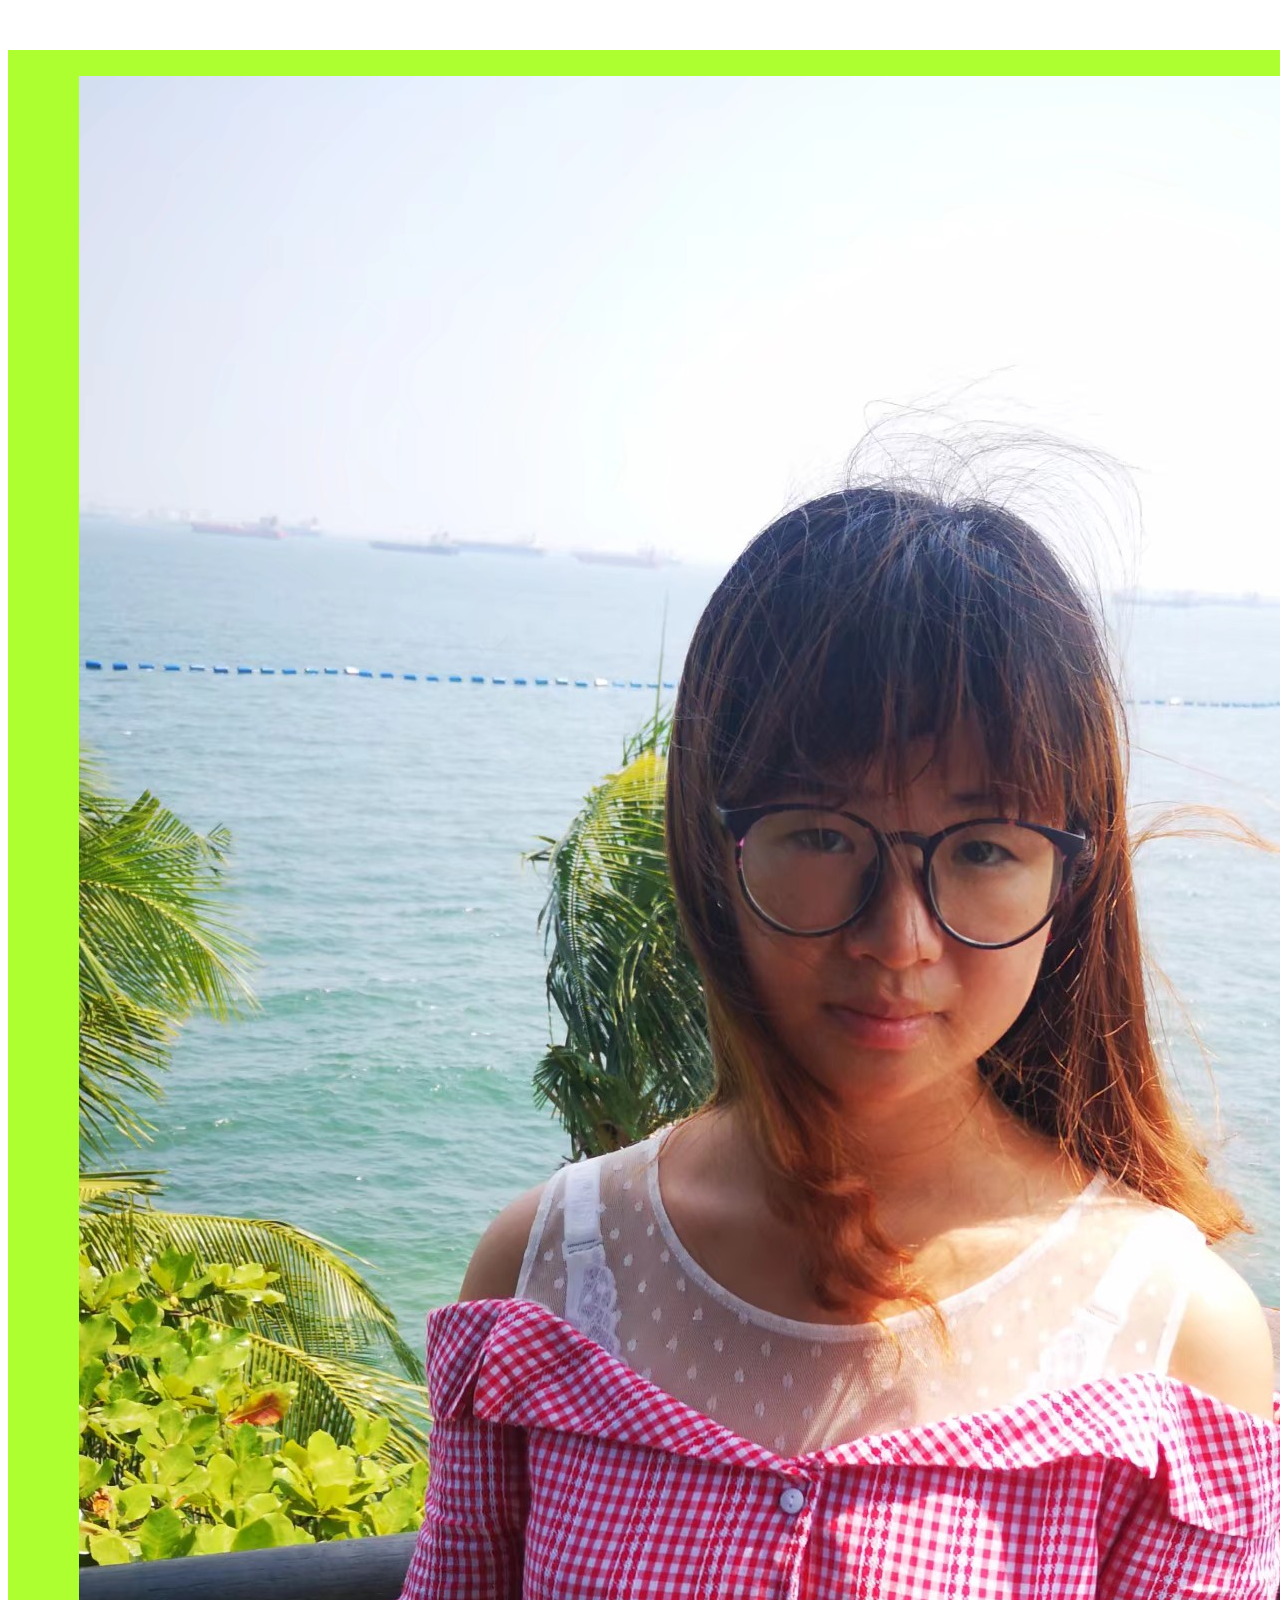
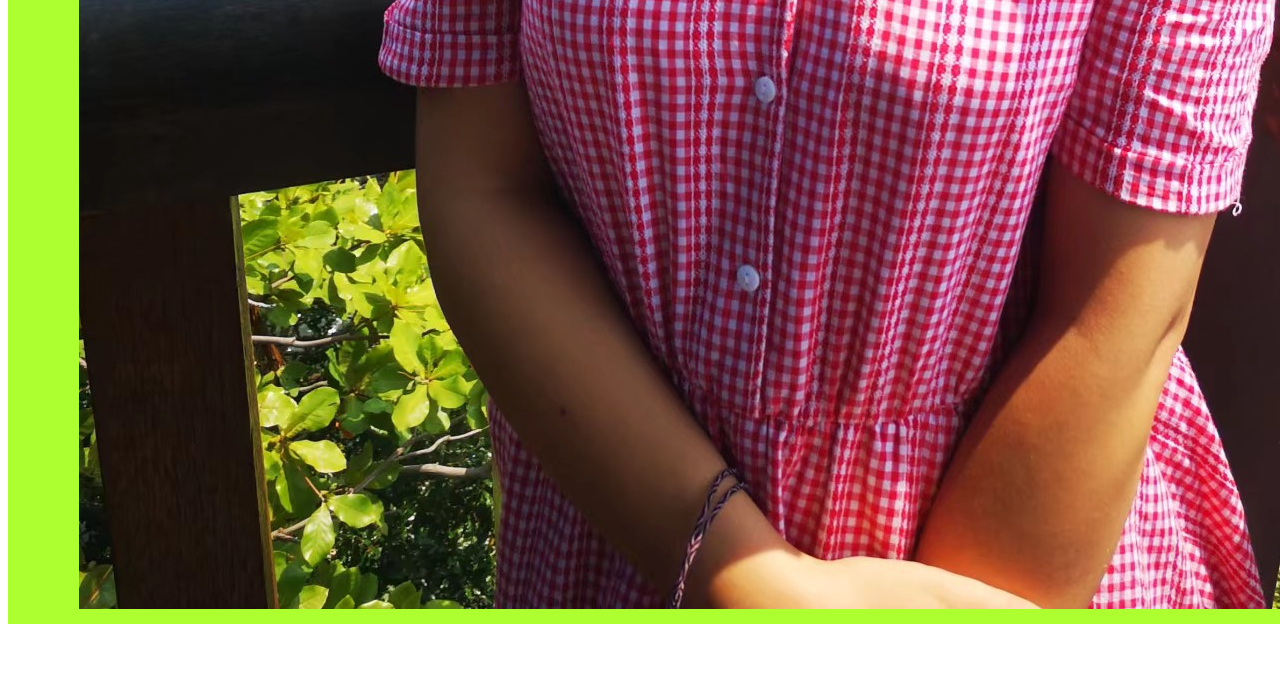
==== photo.html @ 29c4cbd7 "li" ====
<!DOCTYPE html>
<html lang="en">
<head>
    <meta charset="UTF-8">
    <title>photos</title>
    <style type="text/css">
        *{
            magin:0;
            padding:0;
        }

        #outer{
            width:1800px;
            margin:50px auto;
            padding:10px;
            background-color:greenyellow;
            text-align: center;
        }
    </style>
    <script type="text/javascript">
        window.onload=function(){
          var before=getElementById("before");
          var next=getElementById("next");

          var img=document.getElementsByName("img")[0];
          var imgArr=["1.jpeg","2.jpeg","3.jpeg","4.jpeg","5.jpeg","6.jpeg","7.jpeg","8.jpeg","9.jpeg","10.jpeg"];
            //图片数组
            var index=0;

            var info=document.getElementById("info");

          before.onclick=function(){
              index--;
              if(index<0){
                  index=imgArr.length-1;
              }
              img.src=imgArr[index];
              info.innerHTML="一共"+imgArr.length+"张图片，当前第"+(index+1)+"张";
              //设置提示文字
          };
          //上一张按钮
          next.onclick=function(){
              index++;
              if(index>imgArr.length-1){
                  index=0;
              }
              img.src=imgArr[index];
              info.innerHTML="一共"+imgArr.length+"张图片，当前第"+(index+1)+"张";
              //设置提示文字
          };
        };
    </script>
</head>
<body>
    <div id="outer">
        <p id="info"></p>
        <img src="1.jpeg" alt="beauty"/>
        <button id="before">before</button>
        <button id="next">next</button>
    </div>

</body>
</html>
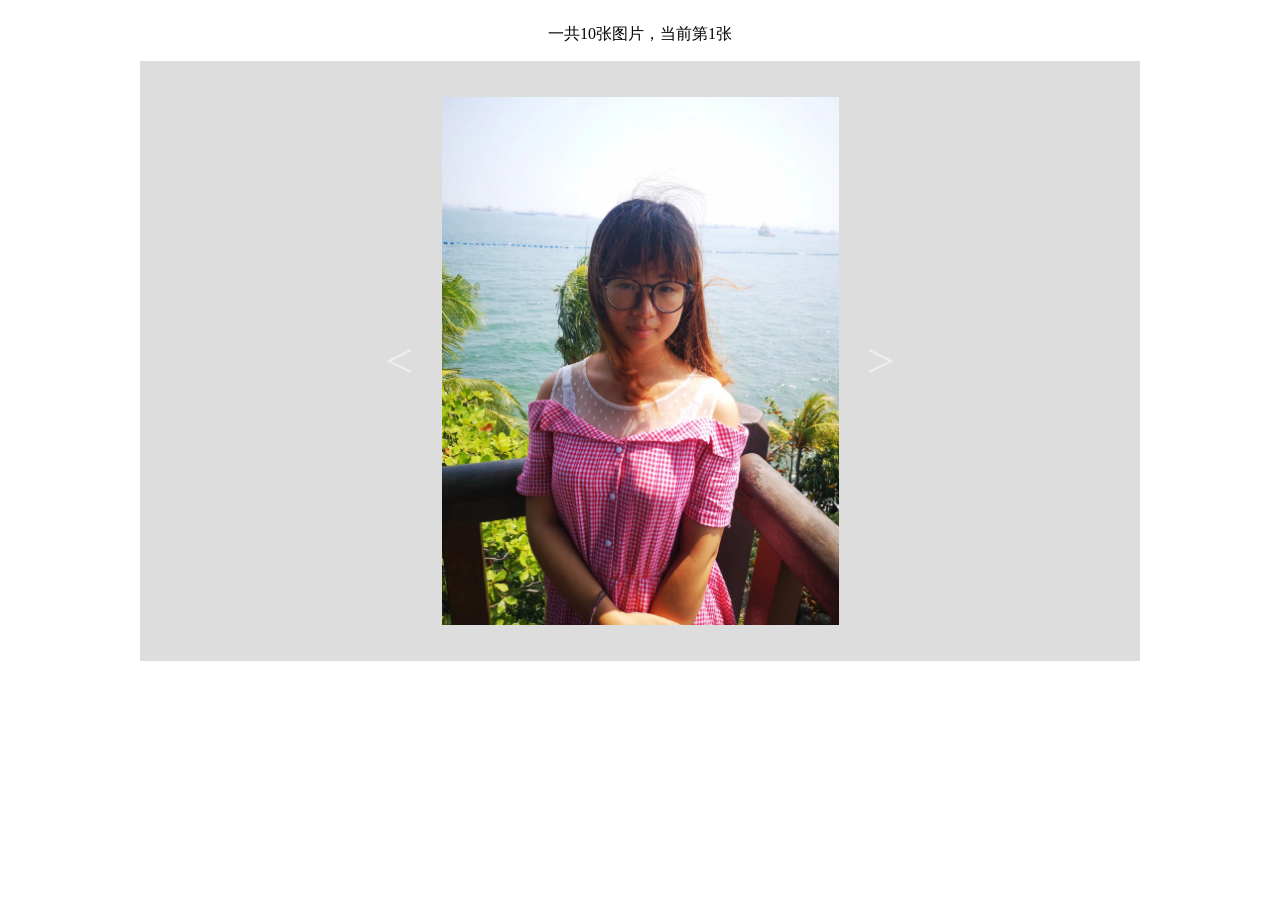
==== commit aa1eb9fe: "2018-08-21" ====
--- a/photo.html
+++ b/photo.html
@@ -3,61 +3,45 @@
 <head>
     <meta charset="UTF-8">
     <title>photos</title>
-    <style type="text/css">
-        *{
-            magin:0;
-            padding:0;
-        }
-
-        #outer{
-            width:1800px;
-            margin:50px auto;
-            padding:10px;
-            background-color:greenyellow;
-            text-align: center;
-        }
-    </style>
-    <script type="text/javascript">
-        window.onload=function(){
-          var before=getElementById("before");
-          var next=getElementById("next");
-
-          var img=document.getElementsByName("img")[0];
-          var imgArr=["1.jpeg","2.jpeg","3.jpeg","4.jpeg","5.jpeg","6.jpeg","7.jpeg","8.jpeg","9.jpeg","10.jpeg"];
-            //图片数组
-            var index=0;
-
-            var info=document.getElementById("info");
-
-          before.onclick=function(){
-              index--;
-              if(index<0){
-                  index=imgArr.length-1;
-              }
-              img.src=imgArr[index];
-              info.innerHTML="一共"+imgArr.length+"张图片，当前第"+(index+1)+"张";
-              //设置提示文字
-          };
-          //上一张按钮
-          next.onclick=function(){
-              index++;
-              if(index>imgArr.length-1){
-                  index=0;
-              }
-              img.src=imgArr[index];
-              info.innerHTML="一共"+imgArr.length+"张图片，当前第"+(index+1)+"张";
-              //设置提示文字
-          };
-        };
-    </script>
+    <link rel="stylesheet" type="text/css" href="./css/photo.css">
 </head>
 <body>
+<div class="container">
+    <p id="info"></p>
     <div id="outer">
-        <p id="info"></p>
-        <img src="1.jpeg" alt="beauty"/>
-        <button id="before">before</button>
-        <button id="next">next</button>
+        <a class="narrow" id="before">&lt;</a>
+        <img id="imgContainer" src="./image/1.jpeg" alt="beauty"/>
+        <a class="narrow" id="next">&gt;</a>
     </div>
+</div>
 
+<script type="text/javascript">
+    window.onload = function () {
+        var before = document.getElementById("before");
+        var next = document.getElementById("next");
+        var img = document.getElementById("imgContainer");
+        var imgArr = [ "1.jpeg", "2.jpeg", "3.jpeg", "4.jpeg", "5.jpeg", "6.jpeg", "7.jpeg", "8.jpeg", "9.jpeg", "10.jpeg" ];
+        //图片数组
+        var index = 0;
+        var info = document.getElementById("info");
+        info.innerHTML = "一共" + imgArr.length + "张图片，当前第" + (index + 1) + "张";
+        before.onclick = function () {
+            index--;
+            if (index < 0) {
+                index = imgArr.length - 1;
+            }
+            img.setAttribute('src', "./image/" + imgArr[ index ])
+            info.innerHTML = "一共" + imgArr.length + "张图片，当前第" + (index + 1) + "张";
+        };
+        next.onclick = function () {
+            index++;
+            if (index > imgArr.length - 1) {
+                index = 0;
+            }
+            img.setAttribute('src', "./image/" + imgArr[ index ])
+            info.innerHTML = "一共" + imgArr.length + "张图片，当前第" + (index + 1) + "张";
+        };
+    };
+</script>
 </body>
 </html>
--- a/css/photo.css
+++ b/css/photo.css
@@ -0,0 +1,40 @@
+* {
+    magin: 0;
+    padding: 0;
+}
+
+.container {
+    display: flex;
+    flex-direction: column;
+    justify-content: center;
+    align-items: center;
+}
+
+#outer {
+    width: 1000px;
+    height: 600px;
+    background: #dddddd;
+    margin: auto;
+    display: flex;
+    flex-direction: row;
+    justify-content: center;
+    align-items: center;
+}
+
+img {
+    width: 397px;
+    height: 528px;
+}
+
+.narrow {
+    font-size: 50px;
+    color: #eee;
+}
+
+#before {
+    margin-right: 28px;
+}
+
+#next {
+    margin-left: 28px;
+}
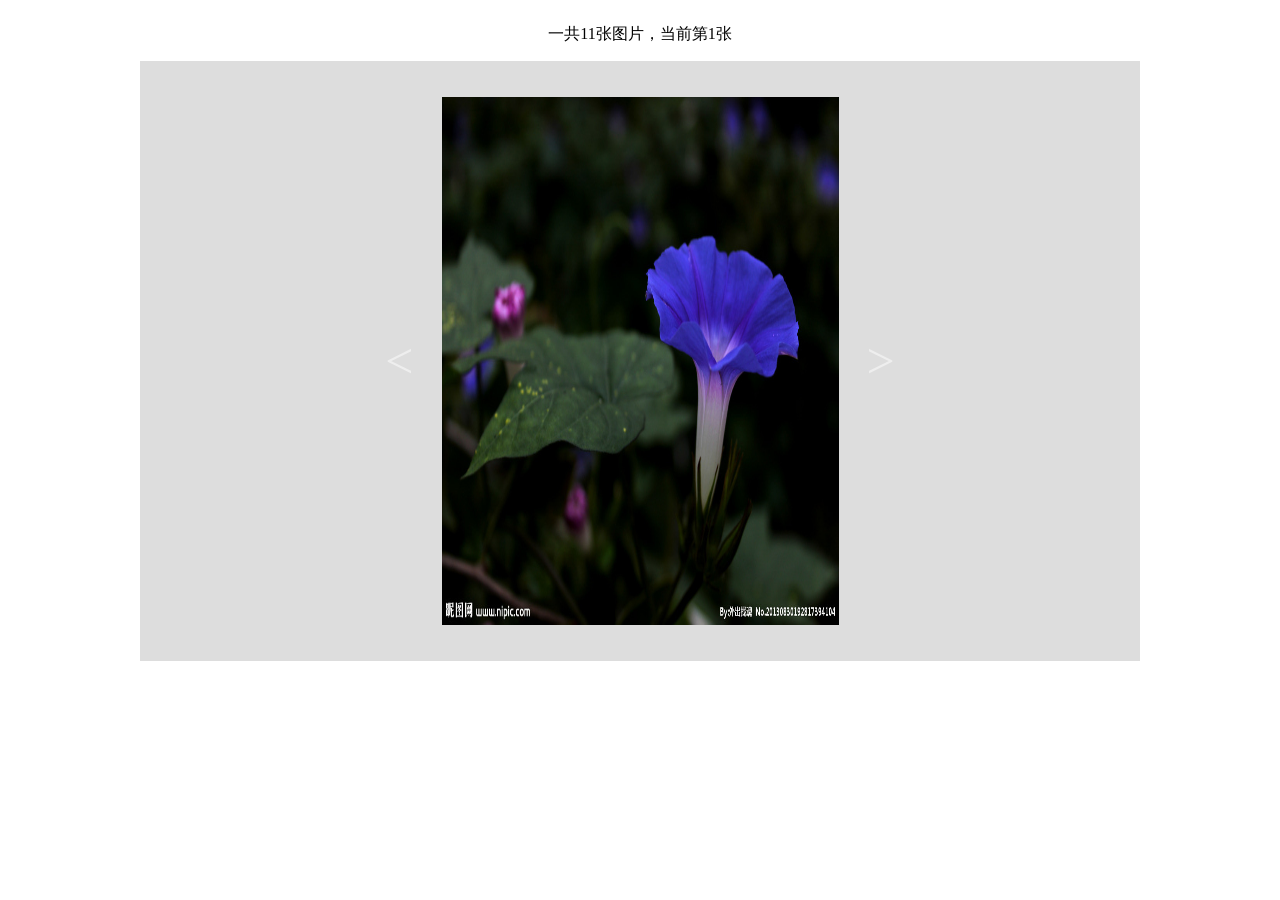
==== commit 635972b1: "lihui" ====
--- a/photo.html
+++ b/photo.html
@@ -10,7 +10,7 @@
     <p id="info"></p>
     <div id="outer">
         <a class="narrow" id="before">&lt;</a>
-        <img id="imgContainer" src="./image/1.jpeg" alt="beauty"/>
+        <img id="imgContainer" src="./image/1.jpg" alt="beauty"/>
         <a class="narrow" id="next">&gt;</a>
     </div>
 </div>
@@ -20,7 +20,7 @@
         var before = document.getElementById("before");
         var next = document.getElementById("next");
         var img = document.getElementById("imgContainer");
-        var imgArr = [ "1.jpeg", "2.jpeg", "3.jpeg", "4.jpeg", "5.jpeg", "6.jpeg", "7.jpeg", "8.jpeg", "9.jpeg", "10.jpeg" ];
+        var imgArr = [ "1.jpg", "2.jpg", "3.jpg", "4.jpg", "5.jpg", "6.jpg", "7.jpg", "8.jpg", "9.jpg", "10.jpg","11.jpg" ];
         //图片数组
         var index = 0;
         var info = document.getElementById("info");
